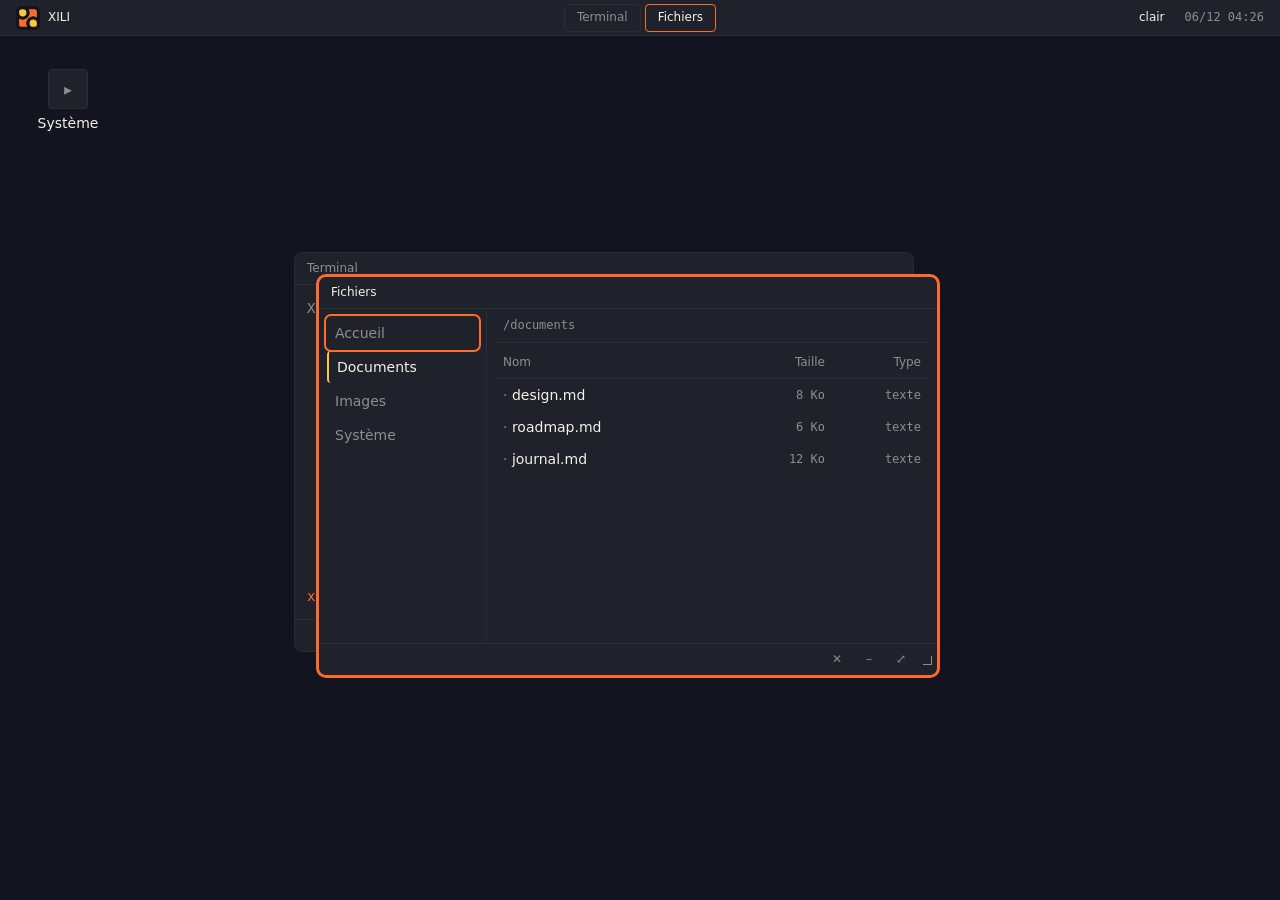
==== prototype/index.html @ e214aa2b "feat: J2.6 PIC remappé, timer 100 Hz, clavier PS/2 (+ entrée JOURNAL ajoutée pour J2.6)  - Prototype" ====
<!DOCTYPE html>
<html lang="fr" data-theme="sombre">
<head>
<meta charset="utf-8">
<meta name="viewport" content="width=device-width, initial-scale=1">
<title>XILI — bureau (maquette)</title>
<link rel="icon" href="../assets/logo/xili-favicon.svg" type="image/svg+xml">
<link rel="stylesheet" href="style.css">
</head>
<body>

<!-- Barre haute : menu à gauche, tâches au centre, état à droite -->
<header id="barre">
  <div class="barre-cote">
    <button id="bouton-menu" class="barre-bouton" aria-haspopup="true" aria-expanded="false">
      <svg class="barre-marque" viewBox="67.638 156.338 460 460" role="img" aria-label="Emblème XILI">
        <rect x="67.638" y="156.338" width="460" height="460" rx="98" fill="#12151F"/>
        <g stroke="#12151F" stroke-width="60" stroke-miterlimit="10">
          <path fill="#FF6B2C" d="M297.638 286.338 C297.638 231.109 252.866 186.338 197.638 186.338 L417.638 186.338 C461.821 186.338 497.638 222.155 497.638 266.338 L497.638 486.338 C497.638 431.109 452.866 386.338 397.638 386.338 C342.409 386.338 297.638 431.109 297.638 486.338 C297.638 541.566 342.409 586.338 397.638 586.338 L177.638 586.338 C133.455 586.338 97.638 550.521 97.638 506.338 L97.638 286.338 C97.638 341.566 142.409 386.338 197.638 386.338 C252.866 386.338 297.638 341.566 297.638 286.338 Z"/>
          <path fill="#FFC53D" d="M97.638 266.338 C97.638 222.155 133.455 186.338 177.638 186.338 L197.638 186.338 C252.866 186.338 297.638 231.109 297.638 286.338 C297.638 341.566 252.866 386.338 197.638 386.338 C142.409 386.338 97.638 341.566 97.638 286.338 Z"/>
          <path fill="#FFC53D" d="M297.638 486.338 C297.638 431.109 342.409 386.338 397.638 386.338 C452.866 386.338 497.638 431.109 497.638 486.338 L497.638 506.338 C497.638 550.521 461.821 586.338 417.638 586.338 L397.638 586.338 C342.409 586.338 297.638 541.566 297.638 486.338 Z"/>
        </g>
      </svg>
      <span>XILI</span>
    </button>
  </div>
  <div id="barre-taches" class="barre-taches" aria-label="Fenêtres ouvertes"></div>
  <div class="barre-cote barre-cote-droite">
    <button id="bascule-theme" class="barre-bouton" title="Changer de thème (Ctrl+Alt+L)">clair</button>
    <span id="horloge" class="barre-horloge">--:--</span>
  </div>
</header>

<!-- Menu XILI -->
<nav id="menu" class="menu" hidden aria-label="Menu principal">
  <button class="menu-item" data-action="terminal">Ouvrir le terminal <span>Ctrl+Alt+T</span></button>
  <button class="menu-item" data-action="fichiers">Ouvrir les fichiers <span>Ctrl+Alt+F</span></button>
  <hr class="menu-filet">
  <div class="menu-bloc">
    <span class="menu-libelle">Lisière de la fenêtre active</span>
    <div class="menu-lisieres">
      <input type="color" id="couleur-lisiere" value="#FF6B2C" title="Couleur libre de la lisière">
      <button class="menu-pastille" data-lisiere="#FF6B2C" style="--c:#FF6B2C" title="Orange brûlé — accent principal"></button>
      <button class="menu-pastille" data-lisiere="#FFC53D" style="--c:#FFC53D" title="Safran — accent secondaire"></button>
      <button class="menu-pastille" data-lisiere="#F6F1E7" style="--c:#F6F1E7" title="Ivoire — neutre"></button>
    </div>
  </div>
  <hr class="menu-filet">
  <button class="menu-item" data-action="animations">Animations&nbsp;: <span id="etat-animations">actives</span></button>
  <button class="menu-item" data-action="restart">Réinitialiser le bureau</button>
  <hr class="menu-filet">
  <button class="menu-item" data-action="propos">À propos de XILI</button>
</nav>

<!-- Bureau : épingles + fenêtres -->
<main id="bureau">
  <div id="epingles" aria-label="Épingles du bureau"></div>
</main>

<!-- Modèle de fenêtre -->
<template id="modele-fenetre">
  <section class="fenetre" tabindex="-1">
    <header class="fenetre-titre"><span class="fenetre-nom"></span></header>
    <div class="fenetre-corps"></div>
    <footer class="fenetre-pied">
      <div class="fenetre-controles">
        <button class="fenetre-bouton" data-bouton="fermer" title="Fermer">✕</button>
        <button class="fenetre-bouton" data-bouton="minimiser" title="Réduire">–</button>
        <button class="fenetre-bouton" data-bouton="agrandir" title="Agrandir">⤢</button>
      </div>
      <div class="fenetre-poignee" title="Redimensionner"></div>
    </footer>
  </section>
</template>

<script src="app.js"></script>
</body>
</html>
---- prototype/style.css ----
/* ==========================================================================
   XILI — maquette du bureau
   Conforme à docs/DESIGN.md : jetons seuls, aplats, filets, pas d'ombre.
   Exceptions validées : lisière lumineuse (§10.5), mouvement limité à
   position / taille / opacité, jamais plus de 320 ms.
   Cible : 1280×800.
   ========================================================================== */

/* --- Jetons (§4 palette, §5 typo, §6 géométrie, §7 mouvement) --------------- */

:root,
[data-theme="sombre"] {
  --bg:       #12151F;
  --surface:  #20222B;
  --text:     #F6F1E7;
  --text-dim: #8F8E8D;
  --primary:  #FF6B2C;
  --accent:   #FFC53D;
  --rule:     #2B2D35;
}

[data-theme="clair"] {
  --bg:       #F6F1E7;
  --surface:  #FBF9F5;
  --text:     #12151F;
  --text-dim: #69696B;
  --primary:  #BF3900;
  --accent:   #8E6400;
  --rule:     #DBD7CF;
}

:root {
  --font-ui:   "Inter", "IBM Plex Sans", system-ui, "Segoe UI", sans-serif;
  --font-mono: "JetBrains Mono", "IBM Plex Mono", ui-monospace, "Cascadia Mono", monospace;

  --text-xs: 12px;
  --text-sm: 14px;
  --text-md: 16px;
  --text-lg: 20px;
  --text-xl: 28px;

  --radius-sm: 4px;
  --radius-md: 8px;
  --radius-lg: 12px;
  --sp-1: 4px;  --sp-2: 8px;  --sp-3: 12px;  --sp-4: 16px;
  --sp-5: 24px; --sp-6: 32px; --sp-7: 48px;
  --hit: 32px;
  --barre-h: 36px;

  --dur-fast: 120ms;
  --dur-base: 200ms;
  --dur-slow: 320ms;
  --easing: cubic-bezier(0.2, 0.0, 0.0, 1);

  /* Lisière de la fenêtre active — couleur libre, réglable dans le menu (§10.5).
     Défaut = primary du thème : c'est une bordure, elle doit tenir 3:1 sur le
     fond. L'utilisateur peut en mettre une autre ; là, c'est son choix. */
  --lisiere: var(--primary);
  --lisiere-bande: 0 0 0 2px var(--lisiere);   /* spread pur : bande nette, sans flou */
}

/* --- Base ------------------------------------------------------------------ */

* { box-sizing: border-box; margin: 0; padding: 0; }

html, body { height: 100%; }

body {
  font-family: var(--font-ui);
  font-size: var(--text-sm);
  line-height: 1.45;
  color: var(--text);
  background: var(--bg);
  overflow: hidden;
  -webkit-font-smoothing: antialiased;
}

button { font: inherit; color: inherit; background: none; border: none; cursor: pointer; }

:focus-visible {
  outline: 2px solid var(--primary);
  outline-offset: 1px;
  border-radius: var(--radius-sm);
}

/* Désactivation globale des animations (§7 : le mouvement se désactive) */
body.sans-animations *,
body.sans-animations *::before,
body.sans-animations *::after {
  transition-duration: 0ms !important;
  animation-duration: 0ms !important;
}

@media (prefers-reduced-motion: reduce) {
  *, *::before, *::after {
    transition-duration: 0ms !important;
    animation-duration: 0ms !important;
  }
}

/* --- Barre haute (§10.1 : menu gauche, tâches centre, état droite) ---------- */

#barre {
  position: fixed;
  inset: 0 0 auto 0;
  height: var(--barre-h);
  display: grid;
  grid-template-columns: 1fr auto 1fr;
  align-items: center;
  padding: 0 var(--sp-2);
  background: var(--surface);
  border-bottom: 1px solid var(--rule);
  z-index: 1000;
  user-select: none;
}

.barre-cote { display: flex; align-items: center; gap: var(--sp-1); }
.barre-cote-droite { justify-self: end; }

.barre-bouton {
  display: flex;
  align-items: center;
  gap: var(--sp-2);
  height: calc(var(--hit) - 4px);
  padding: 0 var(--sp-2);
  border-radius: var(--radius-sm);
  font-size: var(--text-xs);
  font-weight: 500;
  transition: background-color var(--dur-fast) var(--easing);
}

.barre-bouton:hover,
.barre-bouton[aria-expanded="true"] { background: var(--rule); }

.barre-marque { width: 24px; height: 24px; display: block; flex: none; }

.barre-taches {
  display: flex;
  gap: var(--sp-1);
  justify-self: center;
  max-width: 520px;
  overflow: hidden;
}

.barre-tache {
  height: calc(var(--hit) - 4px);
  padding: 0 var(--sp-3);
  border: 1px solid var(--rule);
  border-radius: var(--radius-sm);
  font-size: var(--text-xs);
  color: var(--text-dim);
  white-space: nowrap;
  transition: color var(--dur-fast) var(--easing),
              border-color var(--dur-fast) var(--easing);
}

.barre-tache:hover { color: var(--text); }
.barre-tache.active { color: var(--text); border-color: var(--lisiere); }
.barre-tache.minimisee { opacity: 0.6; }

.barre-horloge {
  font-family: var(--font-mono);
  font-size: var(--text-xs);
  color: var(--text-dim);
  padding: 0 var(--sp-2);
  font-variant-numeric: tabular-nums;
}

/* --- Menu XILI --------------------------------------------------------------- */

.menu {
  position: fixed;
  top: calc(var(--barre-h) + var(--sp-1));
  left: var(--sp-2);
  width: 264px;
  padding: var(--sp-1);
  background: var(--surface);
  border: 1px solid var(--rule);
  border-radius: var(--radius-md);
  z-index: 1100;
  display: flex;
  flex-direction: column;
}

.menu[hidden] { display: none; }

.menu-item {
  display: flex;
  justify-content: space-between;
  align-items: center;
  gap: var(--sp-4);
  min-height: var(--hit);
  padding: 0 var(--sp-3);
  text-align: left;
  border-radius: var(--radius-sm);
  transition: background-color var(--dur-fast) var(--easing);
}

.menu-item:hover { background: var(--rule); }
.menu-item span { color: var(--text-dim); font-size: var(--text-xs); }

.menu-filet { border: none; border-top: 1px solid var(--rule); margin: var(--sp-1) var(--sp-2); }

.menu-bloc { padding: var(--sp-2) var(--sp-3); }

.menu-libelle {
  display: block;
  font-size: var(--text-xs);
  color: var(--text-dim);
  margin-bottom: var(--sp-2);
}

.menu-lisieres { display: flex; align-items: center; gap: var(--sp-2); }

input[type="color"] {
  width: var(--hit);
  height: 24px;
  padding: 2px;
  background: none;
  border: 1px solid var(--rule);
  border-radius: var(--radius-sm);
  cursor: pointer;
}

.menu-pastille {
  width: 20px;
  height: 20px;
  border-radius: 50%;
  background: var(--c);
  border: 1px solid var(--rule);
  transition: transform var(--dur-fast) var(--easing);
}

.menu-pastille:hover { transform: scale(1.15); }

/* --- Bureau (§10.3 : vide par défaut, épinglable) ---------------------------- */

#bureau {
  position: fixed;
  inset: var(--barre-h) 0 0 0;
}

#epingles {
  position: absolute;
  inset: 0;
  padding: var(--sp-3);
}

.epingle {
  position: absolute;
  width: 88px;
  padding: var(--sp-2) var(--sp-1);
  display: flex;
  flex-direction: column;
  align-items: center;
  gap: var(--sp-1);
  border: 1px solid transparent;
  border-radius: var(--radius-sm);
  text-align: center;
  cursor: grab;
  user-select: none;
  transition: border-color var(--dur-fast) var(--easing),
              background-color var(--dur-fast) var(--easing);
}

.epingle:hover { background: var(--rule); }

/* Sélection = filet accent (§10.3 : la seule apparition courante de l'accent) */
.epingle.selectionnee { border-color: var(--accent); }

.epingle-glyphe {
  width: 40px;
  height: 40px;
  display: flex;
  align-items: center;
  justify-content: center;
  font-family: var(--font-mono);
  font-size: var(--text-lg);
  color: var(--text-dim);
  border: 1px solid var(--rule);
  border-radius: var(--radius-sm);
  background: var(--surface);
}

.epingle.nom { font-size: var(--text-xs); color: var(--text); line-height: 1.3; }

/* --- Fenêtres (§10.2 : titre en haut, contrôles en bas à droite) ------------ */

.fenetre {
  position: absolute;
  display: flex;
  flex-direction: column;
  min-width: 320px;
  min-height: 200px;
  background: var(--surface);
  border: 1px solid var(--rule);
  border-radius: var(--radius-md);
  overflow: hidden;
}

.fenetre.ouverte {
  animation: fenetre-ouverture var(--dur-base) var(--easing);
}

@keyframes fenetre-ouverture {
  from { opacity: 0; transform: translateY(8px); }
  to   { opacity: 1; transform: translateY(0); }
}

/* Élévation par filet : la fenêtre active porte le filet + la lisière primaire */
.fenetre.active {
  border-color: var(--lisiere);
  box-shadow: var(--lisiere-bande);  /* bande nette de 6 px, même couleur que le filet : §10.5 */
}

.fenetre-titre {
  height: var(--hit);
  display: flex;
  align-items: center;
  padding: 0 var(--sp-3);
  border-bottom: 1px solid var(--rule);
  cursor: grab;
  user-select: none;
  flex: none;
}

.fenetre-titre:active { cursor: grabbing; }

.fenetre-nom {
  font-size: var(--text-xs);
  font-weight: 500;
  color: var(--text-dim);
  pointer-events: none;
}

.fenetre.active .fenetre-nom { color: var(--text); }

.fenetre-corps { flex: 1; overflow: auto; font-size: var(--text-sm); }

/* Pied : contrôles en bas à droite, poignée au coin */
.fenetre-pied {
  display: flex;
  align-items: center;
  justify-content: flex-end;
  height: var(--hit);
  border-top: 1px solid var(--rule);
  flex: none;
}

.fenetre-controles { display: flex; }

.fenetre-bouton {
  width: var(--hit);
  height: var(--hit);
  display: flex;
  align-items: center;
  justify-content: center;
  font-size: var(--text-xs);
  color: var(--text-dim);
  transition: color var(--dur-fast) var(--easing),
              background-color var(--dur-fast) var(--easing);
}

.fenetre-bouton:hover { color: var(--text); background: var(--rule); }
.fenetre-bouton[data-bouton="fermer"]:hover { color: var(--accent); }

.fenetre-poignee {
  width: 16px;
  height: var(--hit);
  margin-left: var(--sp-1);
  cursor: nwse-resize;
  flex: none;
}

.fenetre-poignee::after {
  content: "";
  display: block;
  width: 8px;
  height: 8px;
  margin: 12px 0 0 2px;
  border-right: 1px solid var(--text-dim);
  border-bottom: 1px solid var(--text-dim);
}

/* --- Terminal ---------------------------------------------------------------- */

.terminal {
  display: flex;
  flex-direction: column;
  height: 100%;
  padding: var(--sp-3);
  font-family: var(--font-mono);
  font-size: var(--text-sm);
  line-height: 1.6;
}

.terminal-sortie { flex: 1; overflow-y: auto; white-space: pre-wrap; word-break: break-word; }

.terminal-sortie .dim { color: var(--text-dim); }
.terminal-sortie .primaire { color: var(--primary); }
.terminal-sortie .accent { color: var(--accent); }

.terminal-saisie-ligne { display: flex; align-items: baseline; gap: var(--sp-2); flex: none; }

.terminal-prompt { color: var(--primary); flex: none; }

.terminal-saisie {
  flex: 1;
  font: inherit;
  color: var(--text);
  background: none;
  border: none;
  outline: none;
  padding: 0;
}

/* --- Fichiers ----------------------------------------------------------------- */

.fichiers { display: flex; height: 100%; }

.fichiers-lieux {
  width: 168px;
  flex: none;
  padding: var(--sp-2);
  border-right: 1px solid var(--rule);
  display: flex;
  flex-direction: column;
  gap: 2px;
}

.fichiers-lieu {
  display: flex;
  align-items: center;
  min-height: var(--hit);
  padding: 0 var(--sp-2);
  border-radius: var(--radius-sm);
  text-align: left;
  color: var(--text-dim);
  transition: background-color var(--dur-fast) var(--easing),
              color var(--dur-fast) var(--easing);
}

.fichiers-lieu:hover { background: var(--rule); color: var(--text); }

.fichiers-lieu.actif { color: var(--text); border-left: 2px solid var(--accent); }

.fichiers-liste { flex: 1; overflow-y: auto; padding: var(--sp-2); }

.fichiers-chemin {
  font-family: var(--font-mono);
  font-size: var(--text-xs);
  color: var(--text-dim);
  padding: 0 var(--sp-2) var(--sp-2);
  border-bottom: 1px solid var(--rule);
  margin-bottom: var(--sp-1);
}

.fichiers-entete,
.fichiers-rangee {
  display: grid;
  grid-template-columns: 1fr 80px 84px;
  gap: var(--sp-3);
  align-items: center;
  min-height: var(--hit);
  padding: 0 var(--sp-2);
}

.fichiers-entete {
  font-size: var(--text-xs);
  color: var(--text-dim);
  border-bottom: 1px solid var(--rule);
}

.fichiers-rangee {
  border-radius: var(--radius-sm);
  cursor: grab;
  transition: background-color var(--dur-fast) var(--easing);
}

.fichiers-rangee:hover { background: var(--rule); }

.fichiers-rangee .col-taille,
.fichiers-rangee .col-type {
  font-family: var(--font-mono);
  font-size: var(--text-xs);
  color: var(--text-dim);
  text-align: right;
}

.fichiers-rangee.dossier .col-nom::before { content: "▸ "; color: var(--text-dim); }
.fichiers-rangee.fichier .col-nom::before { content: "· "; color: var(--text-dim); }

.fichiers-aide {
  font-size: var(--text-xs);
  color: var(--text-dim);
  padding: var(--sp-3) var(--sp-2) 0;
}

/* --- À propos ------------------------------------------------------------------ */

.propos { padding: var(--sp-5); max-width: 480px; }

.propos h1 { font-size: var(--text-lg); font-weight: 500; margin-bottom: var(--sp-3); }

.propos p { margin-bottom: var(--sp-3); line-height: 1.6; }

.propos .citation {
  color: var(--text-dim);
  font-style: italic;
  border-left: 2px solid var(--rule);
  padding-left: var(--sp-3);
  margin-bottom: var(--sp-5);
}
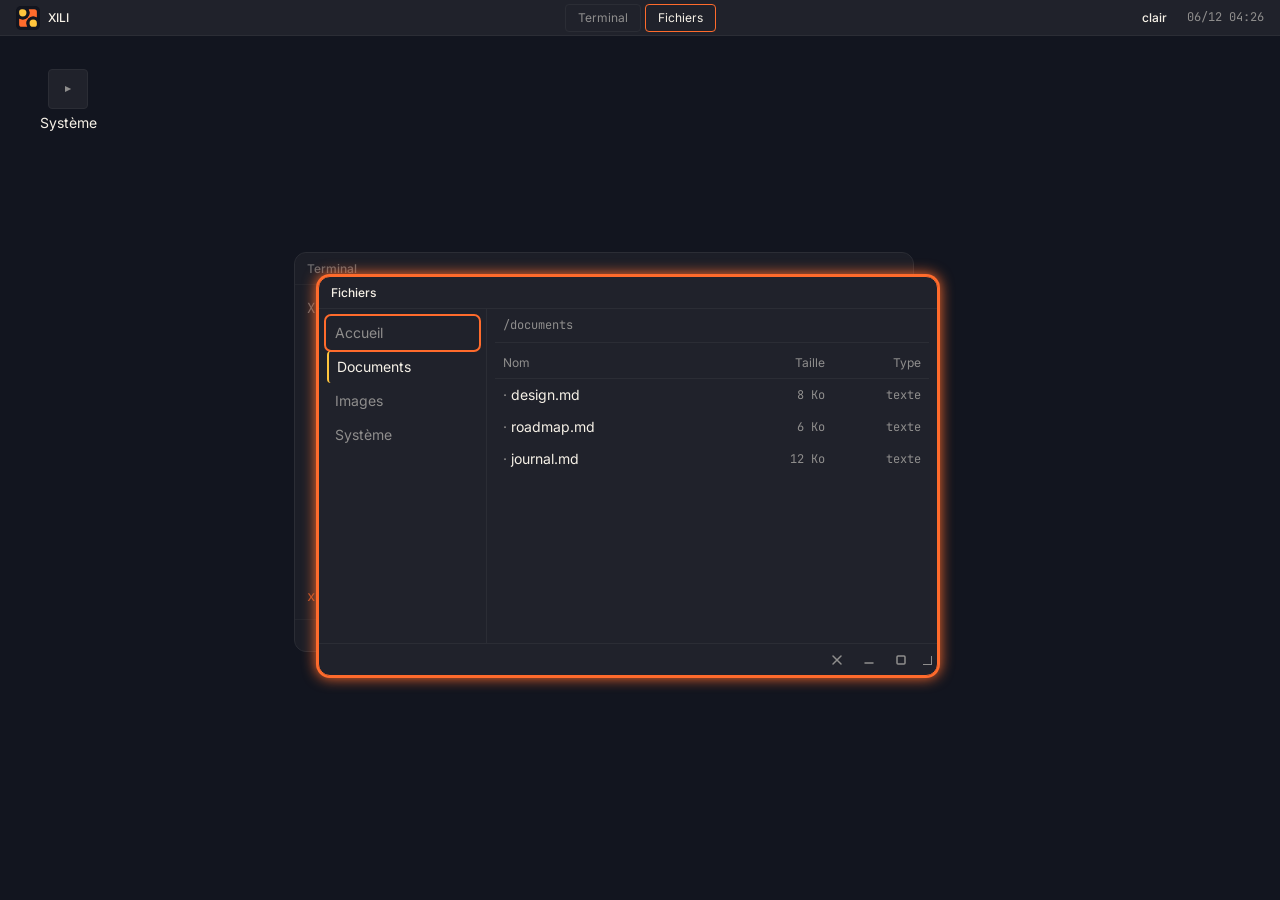
==== commit d12cca51: "fix: add nop after sti to workaround QEMU TCG interrupt-delivery race When a hardware interrupt is p" ====
--- a/prototype/index.html
+++ b/prototype/index.html
@@ -63,10 +63,19 @@
     <header class="fenetre-titre"><span class="fenetre-nom"></span></header>
     <div class="fenetre-corps"></div>
     <footer class="fenetre-pied">
+      <!-- Contrôles en SVG, jamais en glyphes : ✕ (U+2715) et ⤢ (U+2922)
+           sont absents d'Inter et de JetBrains Mono. Une icône vectorielle
+           ne dépend d'aucune police et se porte telle quelle en J7. -->
       <div class="fenetre-controles">
-        <button class="fenetre-bouton" data-bouton="fermer" title="Fermer">✕</button>
-        <button class="fenetre-bouton" data-bouton="minimiser" title="Réduire">–</button>
-        <button class="fenetre-bouton" data-bouton="agrandir" title="Agrandir">⤢</button>
+        <button class="fenetre-bouton" data-bouton="fermer" title="Fermer" aria-label="Fermer">
+          <svg viewBox="0 0 12 12" aria-hidden="true"><path d="M2 2 L10 10 M10 2 L2 10"/></svg>
+        </button>
+        <button class="fenetre-bouton" data-bouton="minimiser" title="Réduire" aria-label="Réduire">
+          <svg viewBox="0 0 12 12" aria-hidden="true"><path d="M2 9 L10 9"/></svg>
+        </button>
+        <button class="fenetre-bouton" data-bouton="agrandir" title="Agrandir" aria-label="Agrandir">
+          <svg viewBox="0 0 12 12" aria-hidden="true"><rect x="2" y="2" width="8" height="8" rx="1"/></svg>
+        </button>
       </div>
       <div class="fenetre-poignee" title="Redimensionner"></div>
     </footer>
--- a/prototype/style.css
+++ b/prototype/style.css
@@ -17,6 +17,7 @@
   --primary:  #FF6B2C;
   --accent:   #FFC53D;
   --rule:     #2B2D35;
+  --inactif:  rgba(18, 21, 31, 0.28);
 }
 
 [data-theme="clair"] {
@@ -27,11 +28,34 @@
   --primary:  #BF3900;
   --accent:   #8E6400;
   --rule:     #DBD7CF;
+  --inactif:  rgba(246, 241, 231, 0.42);
+}
+
+/* --- Polices (§5, décision 2026-10-29) ------------------------------------
+   Binôme retenu : Inter (interface) + JetBrains Mono (mono).
+   Sous-ensembles latin + accents français, générés par pyftsubset depuis
+   les TTF complets de xili-design/fonts-evaluation/.
+   Licence : SIL OFL 1.1 — redistribuable, les fichiers OFL.txt accompagnent
+   les sources dans assets/fonts/. */
+
+@font-face {
+  font-family: "Inter";
+  src: url("../assets/fonts/inter-latin.woff2") format("woff2");
+  font-weight: 100 900;
+  font-style: normal;
+  font-display: swap;
+}
+@font-face {
+  font-family: "JetBrains Mono";
+  src: url("../assets/fonts/jetbrainsmono-latin.woff2") format("woff2");
+  font-weight: 100 800;
+  font-style: normal;
+  font-display: swap;
 }
 
 :root {
-  --font-ui:   "Inter", "IBM Plex Sans", system-ui, "Segoe UI", sans-serif;
-  --font-mono: "JetBrains Mono", "IBM Plex Mono", ui-monospace, "Cascadia Mono", monospace;
+  --font-ui:   "Inter", system-ui, "Segoe UI", sans-serif;
+  --font-mono: "JetBrains Mono", ui-monospace, "Cascadia Mono", monospace;
 
   --text-xs: 12px;
   --text-sm: 14px;
@@ -40,8 +64,8 @@
   --text-xl: 28px;
 
   --radius-sm: 4px;
-  --radius-md: 8px;
-  --radius-lg: 12px;
+  --radius-md: 12px;   /* ouvert 8 → 12 (§6, 2026-10-29) */
+  --radius-lg: 20px;   /* ouvert 12 → 20 */
   --sp-1: 4px;  --sp-2: 8px;  --sp-3: 12px;  --sp-4: 16px;
   --sp-5: 24px; --sp-6: 32px; --sp-7: 48px;
   --hit: 32px;
@@ -56,7 +80,8 @@
      Défaut = primary du thème : c'est une bordure, elle doit tenir 3:1 sur le
      fond. L'utilisateur peut en mettre une autre ; là, c'est son choix. */
   --lisiere: var(--primary);
-  --lisiere-bande: 0 0 0 2px var(--lisiere);   /* spread pur : bande nette, sans flou */
+  --lisiere-bande: 0 0 0 2px var(--lisiere);    /* arête nette : spread, sans flou — §3 « de base » */
+  --lisiere-halo:  0 0 14px 2px var(--lisiere); /* lumière : flou réel — exception §3, §10.5 */
 }
 
 /* --- Base ------------------------------------------------------------------ */
@@ -131,6 +156,18 @@
 
 .barre-bouton:hover,
 .barre-bouton[aria-expanded="true"] { background: var(--rule); }
+
+/* Indicateur de mosaïque (§10.6) — état visible en permanence dans la barre */
+.barre-mosaique[data-active="true"] {
+  color: var(--primary);
+  border-color: var(--primary);
+}
+.barre-mosaique .pastille {
+  width: 6px; height: 6px;
+  background: currentColor;
+  opacity: .35;
+}
+.barre-mosaique[data-active="true"] .pastille { opacity: 1; }
 
 .barre-marque { width: 24px; height: 24px; display: block; flex: none; }
 
@@ -310,8 +347,36 @@
 /* Élévation par filet : la fenêtre active porte le filet + la lisière primaire */
 .fenetre.active {
   border-color: var(--lisiere);
-  box-shadow: var(--lisiere-bande);  /* bande nette de 6 px, même couleur que le filet : §10.5 */
-}
+  /* Bande + halo : §10.5. La bande seule est « de base » (§3), le halo est
+     l'exception — une seule fenêtre, un seul box-shadow. */
+  box-shadow: var(--lisiere-bande), var(--lisiere-halo);
+}
+
+/* Fenêtre inactive : voile d'aplat, pas de flou (§3). Reprend le style
+   « fenêtre inactive » de COSMIC — l'attention se lit aussi par écart. */
+.fenetre:not(.active)::after {
+  content: "";
+  position: absolute;
+  inset: 0;
+  background: var(--inactif);
+  pointer-events: none;
+}
+
+/* Mosaïque (§10.6) : la géométrie est pilotée par l'arbre de partages.
+   La transition ne s'applique qu'aux fenêtres tuilées — glisser une fenêtre
+   la fait sortir de l'arbre, donc aucune latence au pointermove. Seules la
+   position et la taille animent (§7). */
+.fenetre.en-mosaique {
+  transition: left   var(--dur-base) var(--easing),
+              top    var(--dur-base) var(--easing),
+              width  var(--dur-base) var(--easing),
+              height var(--dur-base) var(--easing);
+}
+/* Posée après, donc prioritaire : pendant qu'on tire un ratio ou une fenêtre,
+   la transition suivrait le pointeur et donnerait une impression de retard. */
+.fenetre.sans-transition { transition: none !important; }
+.fenetre.en-mosaique .fenetre-titre { cursor: grab; }
+.fenetre.en-mosaique.deplacee .fenetre-titre { cursor: grabbing; }
 
 .fenetre-titre {
   height: var(--hit);
@@ -363,6 +428,17 @@
 
 .fenetre-bouton:hover { color: var(--text); background: var(--rule); }
 .fenetre-bouton[data-bouton="fermer"]:hover { color: var(--accent); }
+
+/* Icônes de contrôle : SVG, jamais des glyphes de police — ✕ (U+2715) et
+   ⤢ (U+2922) sont absents d'Inter comme de JetBrains Mono. */
+.fenetre-bouton svg {
+  width: 12px;
+  height: 12px;
+  fill: none;
+  stroke: currentColor;
+  stroke-width: 1.5;
+  stroke-linecap: round;
+}
 
 .fenetre-poignee {
   width: 16px;
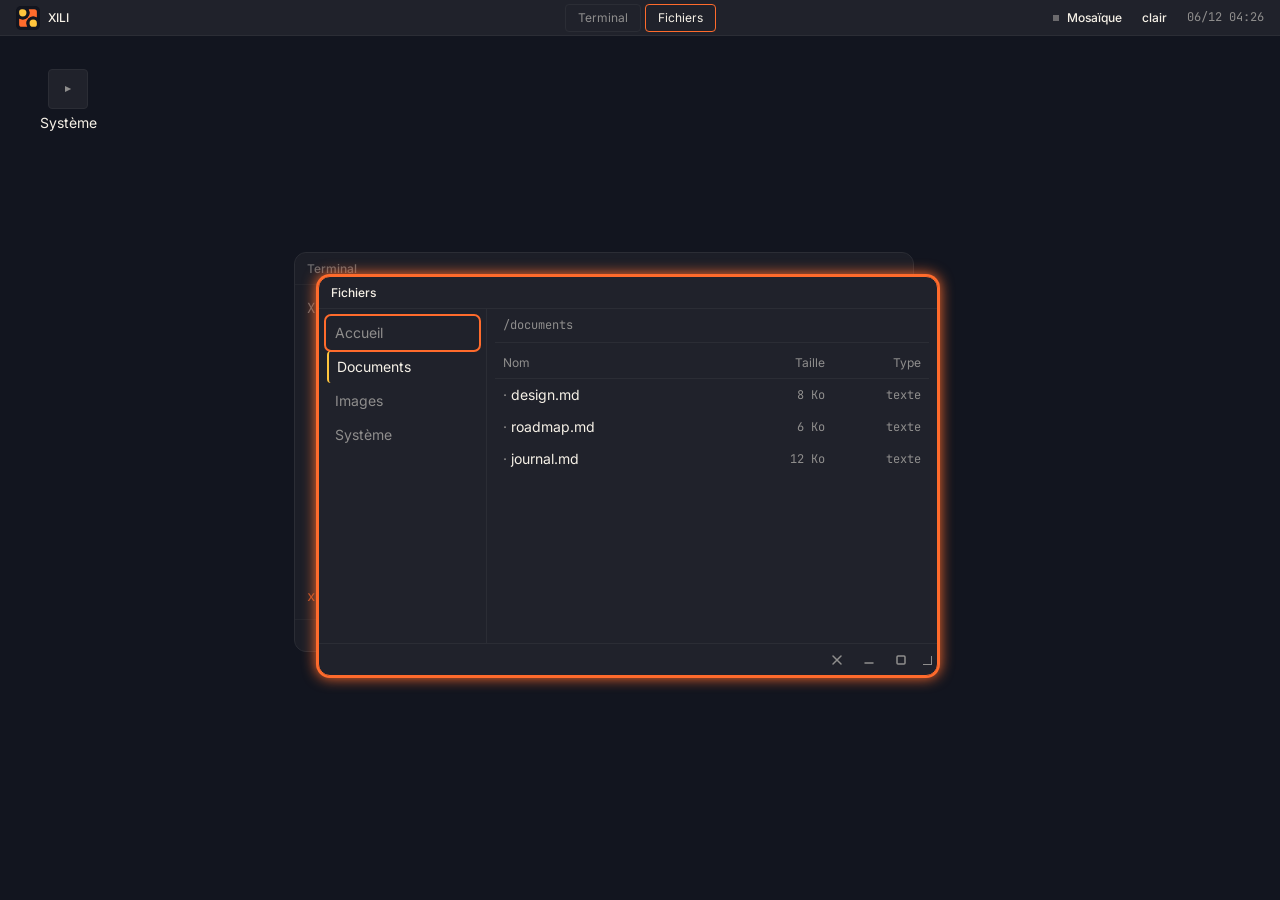
==== commit f7da7492: "feat: J2.8 — GPR save/restore + priority scheduler with aging - isr.s: push/pop 15 GPRs around handl" ====
--- a/prototype/index.html
+++ b/prototype/index.html
@@ -26,6 +26,10 @@
   </div>
   <div id="barre-taches" class="barre-taches" aria-label="Fenêtres ouvertes"></div>
   <div class="barre-cote barre-cote-droite">
+    <button id="mosaique" class="barre-bouton barre-mosaique" data-active="false"
+            title="Mosaïque (Ctrl+Alt+M)" aria-pressed="false">
+      <span class="pastille" aria-hidden="true"></span><span>Mosaïque</span>
+    </button>
     <button id="bascule-theme" class="barre-bouton" title="Changer de thème (Ctrl+Alt+L)">clair</button>
     <span id="horloge" class="barre-horloge">--:--</span>
   </div>
@@ -47,6 +51,7 @@
   </div>
   <hr class="menu-filet">
   <button class="menu-item" data-action="animations">Animations&nbsp;: <span id="etat-animations">actives</span></button>
+  <button class="menu-item" data-action="mosaique">Mosaïque automatique <span>Ctrl+Alt+M</span></button>
   <button class="menu-item" data-action="restart">Réinitialiser le bureau</button>
   <hr class="menu-filet">
   <button class="menu-item" data-action="propos">À propos de XILI</button>
--- a/prototype/style.css
+++ b/prototype/style.css
@@ -375,6 +375,11 @@
 /* Posée après, donc prioritaire : pendant qu'on tire un ratio ou une fenêtre,
    la transition suivrait le pointeur et donnerait une impression de retard. */
 .fenetre.sans-transition { transition: none !important; }
+/* En mosaïque, la taille vient de l'arbre : le plancher flottant (320×200)
+   n'a plus à s'y opposer, sinon les fenêtres se chevauchent quand le bureau
+   est étroit. La borne du poignée (ratio 0.15–0.85, §10.6) remplace le
+   plancher en mode tuilé. */
+.fenetre.en-mosaique { min-width: 0; min-height: 0; }
 .fenetre.en-mosaique .fenetre-titre { cursor: grab; }
 .fenetre.en-mosaique.deplacee .fenetre-titre { cursor: grabbing; }
 
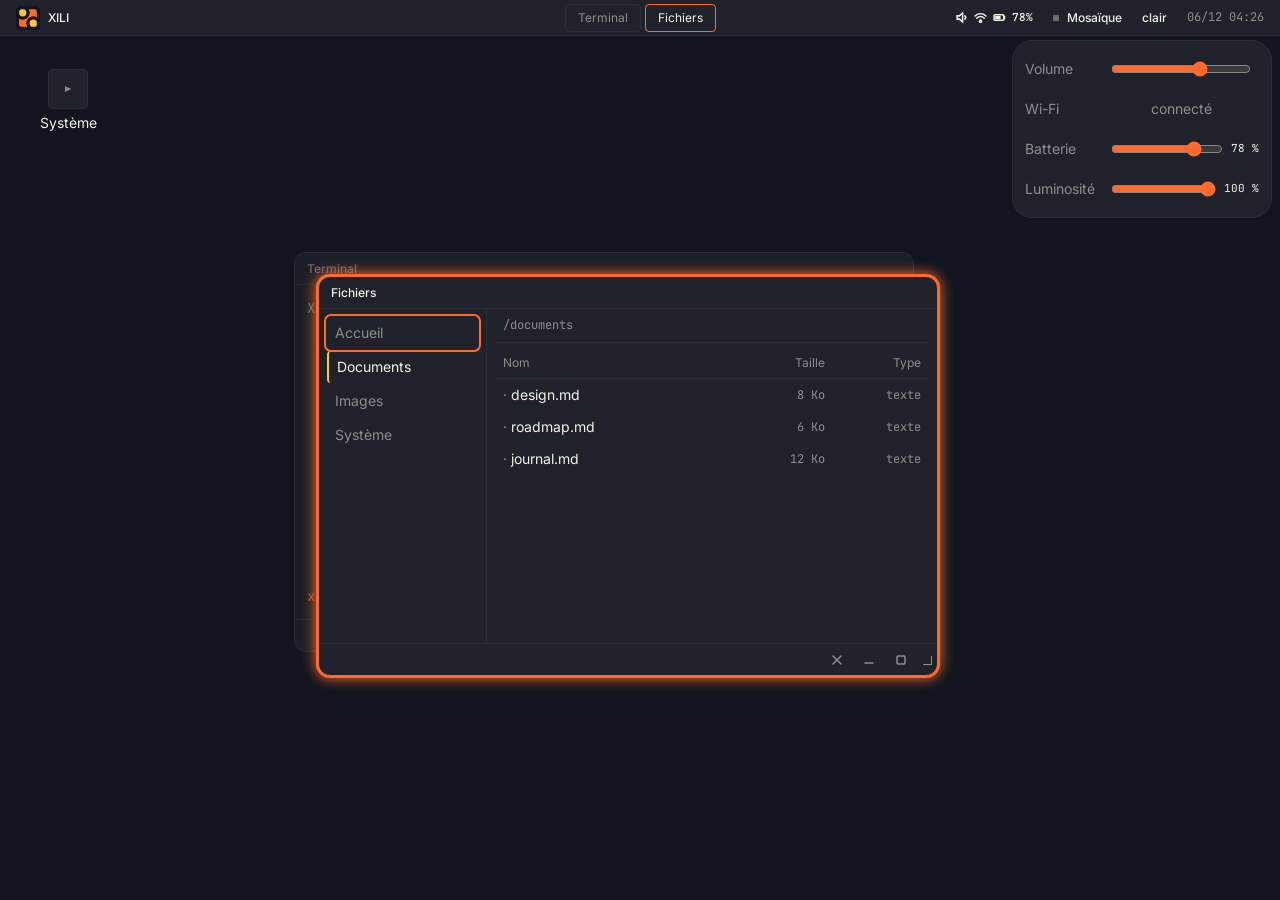
==== commit 94797a8f: "feat: J2.5c — allocateur noyau slab kmalloc/kfree - mm/slab.rs : free-list first-fit, expansion par " ====
--- a/prototype/index.html
+++ b/prototype/index.html
@@ -26,6 +26,27 @@
   </div>
   <div id="barre-taches" class="barre-taches" aria-label="Fenêtres ouvertes"></div>
   <div class="barre-cote barre-cote-droite">
+    <!-- Indicateurs système (§10.7) : un seul bouton, trois icônes ; le clic
+         ouvre le popover de réglages rapides. -->
+    <button id="bouton-systeme" class="barre-bouton barre-systeme" aria-haspopup="true" aria-expanded="false"
+            title="Réglages rapides (volume, Wi-Fi, batterie, luminosité)">
+      <svg class="sys-icone" id="icone-volume" viewBox="0 0 12 12" aria-hidden="true">
+        <path d="M2 4.5 L4 4.5 L7 2 L7 10 L4 7.5 L2 7.5 Z"/>
+        <path class="ondes" d="M9 4.5 C10.2 5.5 10.2 6.5 9 7.5"/>
+        <path class="croix" d="M8.2 4.6 L10.8 7.4 M10.8 4.6 L8.2 7.4" fill="none"/>
+      </svg>
+      <svg class="sys-icone" id="icone-wifi" viewBox="0 0 12 12" aria-hidden="true">
+        <path d="M1 4.6 C4 1.8 8 1.8 11 4.6"/>
+        <path d="M2.6 6.6 C4.8 4.7 7.2 4.7 9.4 6.6"/>
+        <circle cx="6" cy="9.4" r="1" class="point"/>
+      </svg>
+      <svg class="sys-icone" id="icone-batterie" viewBox="0 0 12 12" aria-hidden="true">
+        <rect x="1" y="3.5" width="9" height="5" rx="1"/>
+        <path d="M10.6 5 L10.6 7" fill="none" class="borne"/>
+        <rect class="niveau" x="2" y="4.5" width="7" height="3" rx="0.5"/>
+      </svg>
+      <span id="pourcent-batterie" class="barre-pourcent">--%</span>
+    </button>
     <button id="mosaique" class="barre-bouton barre-mosaique" data-active="false"
             title="Mosaïque (Ctrl+Alt+M)" aria-pressed="false">
       <span class="pastille" aria-hidden="true"></span><span>Mosaïque</span>
@@ -56,6 +77,33 @@
   <hr class="menu-filet">
   <button class="menu-item" data-action="propos">À propos de XILI</button>
 </nav>
+
+<!-- Popover réglages rapides (§10.7) -->
+<div id="popover-systeme" class="popover-systeme" hidden aria-label="Réglages rapides">
+  <div class="pop-ligne">
+    <span class="pop-libelle">Volume</span>
+    <input type="range" id="ctl-volume" min="0" max="100" value="65" aria-label="Volume">
+    <button class="pop-bascule" id="ctl-son-coupe" aria-pressed="false" aria-label="Couper le son" title="Couper le son"></button>
+  </div>
+  <div class="pop-ligne">
+    <span class="pop-libelle">Wi-Fi</span>
+    <button class="pop-bascule pop-txt" id="ctl-wifi" aria-pressed="true">connecté</button>
+    <span></span>
+  </div>
+  <div class="pop-ligne">
+    <span class="pop-libelle">Batterie</span>
+    <input type="range" id="ctl-batterie" min="0" max="100" value="78" aria-label="Batterie">
+    <span id="pourcent-batterie-pop" class="pop-pourcent">78 %</span>
+  </div>
+  <div class="pop-ligne">
+    <span class="pop-libelle">Luminosité</span>
+    <input type="range" id="ctl-luminosite" min="0" max="100" value="100" aria-label="Luminosité">
+    <span id="pourcent-luminosite" class="pop-pourcent">100 %</span>
+  </div>
+</div>
+
+<!-- Voile de luminosité (§10.7) : aplat, pointer-events none -->
+<div id="voile-luminosite" aria-hidden="true"></div>
 
 <!-- Bureau : épingles + fenêtres -->
 <main id="bureau">
--- a/prototype/style.css
+++ b/prototype/style.css
@@ -169,6 +169,60 @@
 }
 .barre-mosaique[data-active="true"] .pastille { opacity: 1; }
 
+/* Indicateurs système (§10.7) : cluster volume / Wi-Fi / batterie */
+.barre-systeme { gap: 6px; padding: 0 var(--sp-2); }
+.sys-icone { width: 13px; height: 13px; fill: none; stroke: currentColor; stroke-width: 1.4; stroke-linecap: round; }
+#icone-volume .ondes { display: none; }
+#icone-volume .croix { display: none; }
+.barre-systeme[data-coupe="true"] #icone-volume .croix { display: block; }
+.barre-systeme:not([data-coupe="true"]) #icone-volume .ondes { display: block; }
+.barre-systeme[data-wifi="false"] #icone-wifi path:first-child { display: none; }   /* grand arc retiré quand déconnecté */
+.barre-systeme[data-wifi="false"] #icone-wifi circle { opacity: .35; }
+#icone-batterie .niveau { fill: currentColor; stroke: none; }
+#icone-batterie .borne { fill: none; stroke: currentColor; stroke-width: 1.4; }
+.barre-pourcent { font-family: var(--font-mono); font-size: 11px; font-variant-numeric: tabular-nums; }
+
+/* Alerte : primary seulement, la forme ne bouge pas (§10.7).
+   Posée sur l'icône concernée : stroke: currentColor suit. */
+.alerte { color: var(--primary) !important; }
+
+/* Popover réglages rapides : carte resserrée, élévée sans ombre (§6) */
+.popover-systeme {
+  position: fixed;
+  top: calc(var(--barre-h) + 4px);
+  right: 8px;
+  width: 260px;
+  padding: var(--sp-3);
+  background: var(--surface);
+  border: 1px solid var(--rule);
+  border-radius: var(--radius-lg);
+  z-index: 1100;
+  display: grid;
+  gap: var(--sp-2);
+}
+.pop-ligne { display: grid; grid-template-columns: 78px 1fr auto; align-items: center; gap: var(--sp-2); }
+.pop-libelle { color: var(--text-dim); }
+.pop-libelle:first-letter { text-transform: uppercase; }
+.pop-bascule { min-height: var(--hit); }
+.pop-bascule[aria-pressed="true"] { color: var(--text); }
+.pop-txt { border: none; background: none; color: var(--text-dim); }
+.pop-pourcent { font-family: var(--font-mono); font-size: 11px; font-variant-numeric: tabular-nums; }
+.popover-systeme input[type="range"] {
+  width: 100%;
+  accent-color: var(--primary);
+  min-height: var(--hit);
+}
+
+/* Voile de luminosité : aplat parent plein, au-dessus du bureau sous la barre */
+#voile-luminosite {
+  position: fixed;
+  inset: var(--barre-h) 0 0 0;
+  background: #000;
+  opacity: 0;
+  pointer-events: none;
+  z-index: 1050;
+}
+
 .barre-marque { width: 24px; height: 24px; display: block; flex: none; }
 
 .barre-taches {
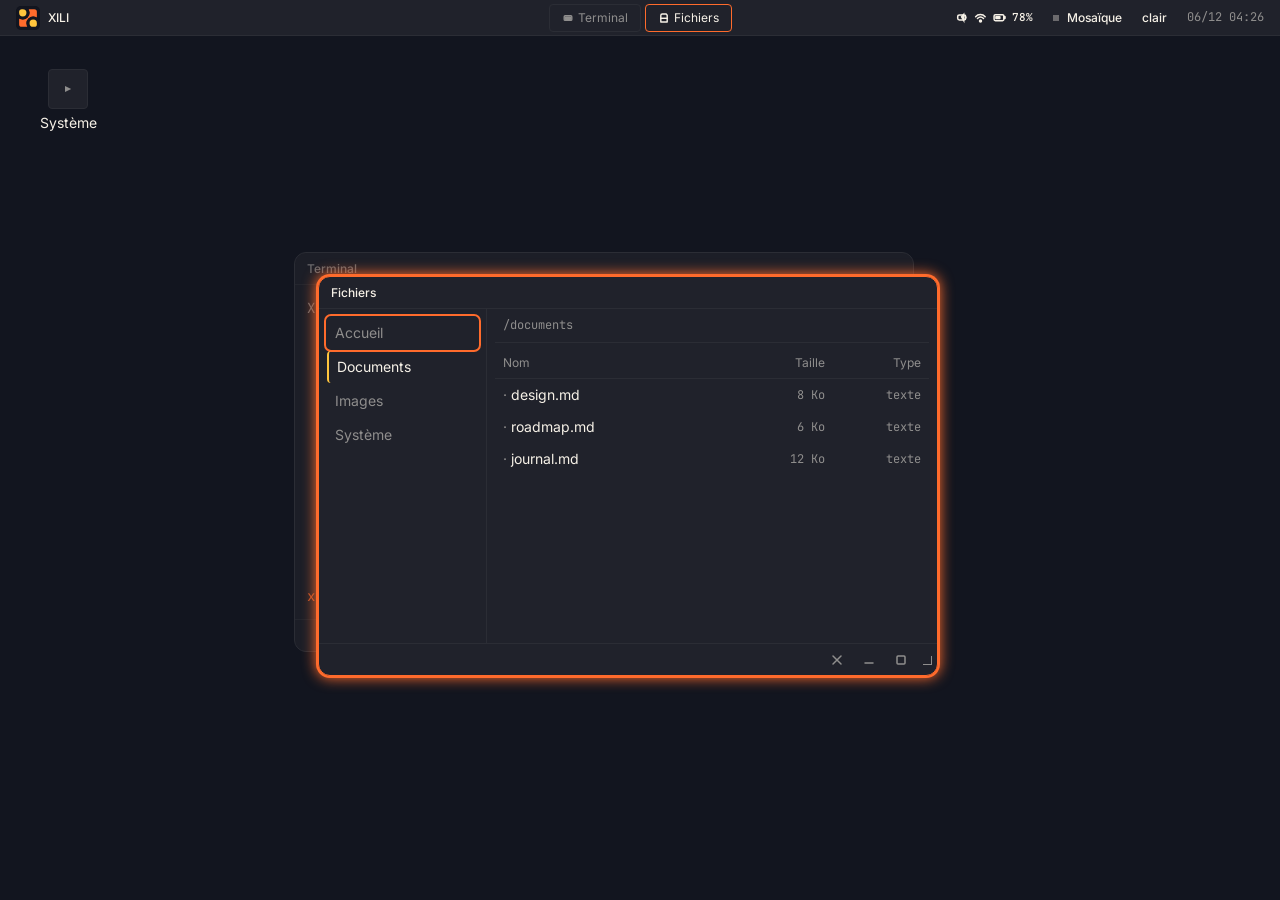
==== commit 905e4a85: "docs+code: fin de J2 — IDT/TSS/SSE/paging/scheduler état consolidé" ====
--- a/prototype/index.html
+++ b/prototype/index.html
@@ -31,19 +31,20 @@
     <button id="bouton-systeme" class="barre-bouton barre-systeme" aria-haspopup="true" aria-expanded="false"
             title="Réglages rapides (volume, Wi-Fi, batterie, luminosité)">
       <svg class="sys-icone" id="icone-volume" viewBox="0 0 12 12" aria-hidden="true">
-        <path d="M2 4.5 L4 4.5 L7 2 L7 10 L4 7.5 L2 7.5 Z"/>
-        <path class="ondes" d="M9 4.5 C10.2 5.5 10.2 6.5 9 7.5"/>
-        <path class="croix" d="M8.2 4.6 L10.8 7.4 M10.8 4.6 L8.2 7.4" fill="none"/>
+        <rect x="2.5" y="3.6" width="7.4" height="4.8" rx="1.6" fill="none"/>
+        <path d="M6.1 5.4 L8 3.3 L8 8.7 Z" fill="currentColor"/>
+        <path class="ondes" d="M9.3 4.9 C10.2 5.8 10.2 6.2 9.3 7.1"/>
+        <path class="croix" d="M8.3 4.7 L10.7 7.3 M10.7 4.7 L8.3 7.3" fill="none"/>
       </svg>
       <svg class="sys-icone" id="icone-wifi" viewBox="0 0 12 12" aria-hidden="true">
-        <path d="M1 4.6 C4 1.8 8 1.8 11 4.6"/>
-        <path d="M2.6 6.6 C4.8 4.7 7.2 4.7 9.4 6.6"/>
-        <circle cx="6" cy="9.4" r="1" class="point"/>
+        <path d="M1.5 5.2 C3.8 2.6 8 2.6 10.3 5.2"/>
+        <path d="M3.2 6.9 C4.9 5.3 7.1 5.3 8.8 6.9"/>
+        <circle cx="6" cy="9.2" r="0.9"/>
       </svg>
       <svg class="sys-icone" id="icone-batterie" viewBox="0 0 12 12" aria-hidden="true">
-        <rect x="1" y="3.5" width="9" height="5" rx="1"/>
-        <path d="M10.6 5 L10.6 7" fill="none" class="borne"/>
-        <rect class="niveau" x="2" y="4.5" width="7" height="3" rx="0.5"/>
+        <rect x="1" y="3.5" width="9" height="5.4" rx="1.2" fill="none"/>
+        <rect x="10.2" y="5" width="0.9" height="2" rx="0.3" fill="currentColor"/>
+        <rect class="niveau" x="2" y="4.5" width="7" height="3" rx="0.8"/>
       </svg>
       <span id="pourcent-batterie" class="barre-pourcent">--%</span>
     </button>
@@ -60,6 +61,10 @@
 <nav id="menu" class="menu" hidden aria-label="Menu principal">
   <button class="menu-item" data-action="terminal">Ouvrir le terminal <span>Ctrl+Alt+T</span></button>
   <button class="menu-item" data-action="fichiers">Ouvrir les fichiers <span>Ctrl+Alt+F</span></button>
+  <button class="menu-item" data-action="cepcou">Ouvrir le PC ou ordinateur</button>
+  <button class="menu-item" data-action="reseauapp">Ouvrir le réseau</button>
+  <button class="menu-item" data-action="corbeille">Ouvrir la corbeille</button>
+  <button class="menu-item" data-action="dossier">Ouvrir le dossier</button>
   <hr class="menu-filet">
   <div class="menu-bloc">
     <span class="menu-libelle">Lisière de la fenêtre active</span>
@@ -72,6 +77,9 @@
   </div>
   <hr class="menu-filet">
   <button class="menu-item" data-action="animations">Animations&nbsp;: <span id="etat-animations">actives</span></button>
+  <button class="menu-item" data-action="son">Son : <span id="etat-son">activé</span></button>
+  <button class="menu-item" data-action="reseau">Réseau : <span id="etat-reseau">connecté</span></button>
+  <button class="menu-item" data-action="parametres">Paramètres système…</button>
   <button class="menu-item" data-action="mosaique">Mosaïque automatique <span>Ctrl+Alt+M</span></button>
   <button class="menu-item" data-action="restart">Réinitialiser le bureau</button>
   <hr class="menu-filet">
@@ -92,7 +100,7 @@
   </div>
   <div class="pop-ligne">
     <span class="pop-libelle">Batterie</span>
-    <input type="range" id="ctl-batterie" min="0" max="100" value="78" aria-label="Batterie">
+    <span id="batt-niveau" class="pop-niveau">78 %</span>
     <span id="pourcent-batterie-pop" class="pop-pourcent">78 %</span>
   </div>
   <div class="pop-ligne">
@@ -135,6 +143,6 @@
   </section>
 </template>
 
-<script src="app.js"></script>
+<script src="app.js?v=20261031-icones"></script>
 </body>
 </html>
--- a/prototype/style.css
+++ b/prototype/style.css
@@ -146,7 +146,7 @@
   display: flex;
   align-items: center;
   gap: var(--sp-2);
-  height: calc(var(--hit) - 4px);
+  height: var(--hit);
   padding: 0 var(--sp-2);
   border-radius: var(--radius-sm);
   font-size: var(--text-xs);
@@ -177,6 +177,7 @@
 .barre-systeme[data-coupe="true"] #icone-volume .croix { display: block; }
 .barre-systeme:not([data-coupe="true"]) #icone-volume .ondes { display: block; }
 .barre-systeme[data-wifi="false"] #icone-wifi path:first-child { display: none; }   /* grand arc retiré quand déconnecté */
+#icone-wifi circle { fill: currentColor; }
 .barre-systeme[data-wifi="false"] #icone-wifi circle { opacity: .35; }
 #icone-batterie .niveau { fill: currentColor; stroke: none; }
 #icone-batterie .borne { fill: none; stroke: currentColor; stroke-width: 1.4; }
@@ -187,6 +188,7 @@
 .alerte { color: var(--primary) !important; }
 
 /* Popover réglages rapides : carte resserrée, élévée sans ombre (§6) */
+.popover-systeme[hidden] { display: none; }
 .popover-systeme {
   position: fixed;
   top: calc(var(--barre-h) + 4px);
@@ -207,6 +209,7 @@
 .pop-bascule[aria-pressed="true"] { color: var(--text); }
 .pop-txt { border: none; background: none; color: var(--text-dim); }
 .pop-pourcent { font-family: var(--font-mono); font-size: 11px; font-variant-numeric: tabular-nums; }
+.pop-niveau { font-family: var(--font-mono); font-size: 12px; font-weight: 600; font-variant-numeric: tabular-nums; }
 .popover-systeme input[type="range"] {
   width: 100%;
   accent-color: var(--primary);
@@ -234,6 +237,9 @@
 }
 
 .barre-tache {
+  display: flex;
+  align-items: center;
+  gap: var(--sp-1);
   height: calc(var(--hit) - 4px);
   padding: 0 var(--sp-3);
   border: 1px solid var(--rule);
@@ -244,6 +250,9 @@
   transition: color var(--dur-fast) var(--easing),
               border-color var(--dur-fast) var(--easing);
 }
+.tache-icone { width: 12px; height: 12px; flex: none;
+               fill: none; stroke: currentColor; stroke-width: 1.4;
+               stroke-linecap: round; stroke-linejoin: round; }
 
 .barre-tache:hover { color: var(--text); }
 .barre-tache.active { color: var(--text); border-color: var(--lisiere); }
@@ -633,6 +642,13 @@
 
 /* --- À propos ------------------------------------------------------------------ */
 
+/* Applications secondaires : panneaux de liste (§10.8, aplats uniquement) */
+.app-mock { padding: var(--sp-4); }
+.app-mock h3 { font-size: var(--text-md); font-weight: 500; margin: 0 0 var(--sp-3); }
+.app-mock-ligne { display: flex; justify-content: space-between; gap: var(--sp-2); padding: var(--sp-2) 0; border-top: 1px solid var(--rule); font-size: var(--text-sm); }
+.app-mock-ligne:first-child { border-top: none; }
+.app-mock-vide { padding: var(--sp-2) 0; color: var(--text-dim); font-size: var(--text-sm); }
+.app-mock .mono { font-family: var(--font-mono); font-variant-numeric: tabular-nums; }
 .propos { padding: var(--sp-5); max-width: 480px; }
 
 .propos h1 { font-size: var(--text-lg); font-weight: 500; margin-bottom: var(--sp-3); }
